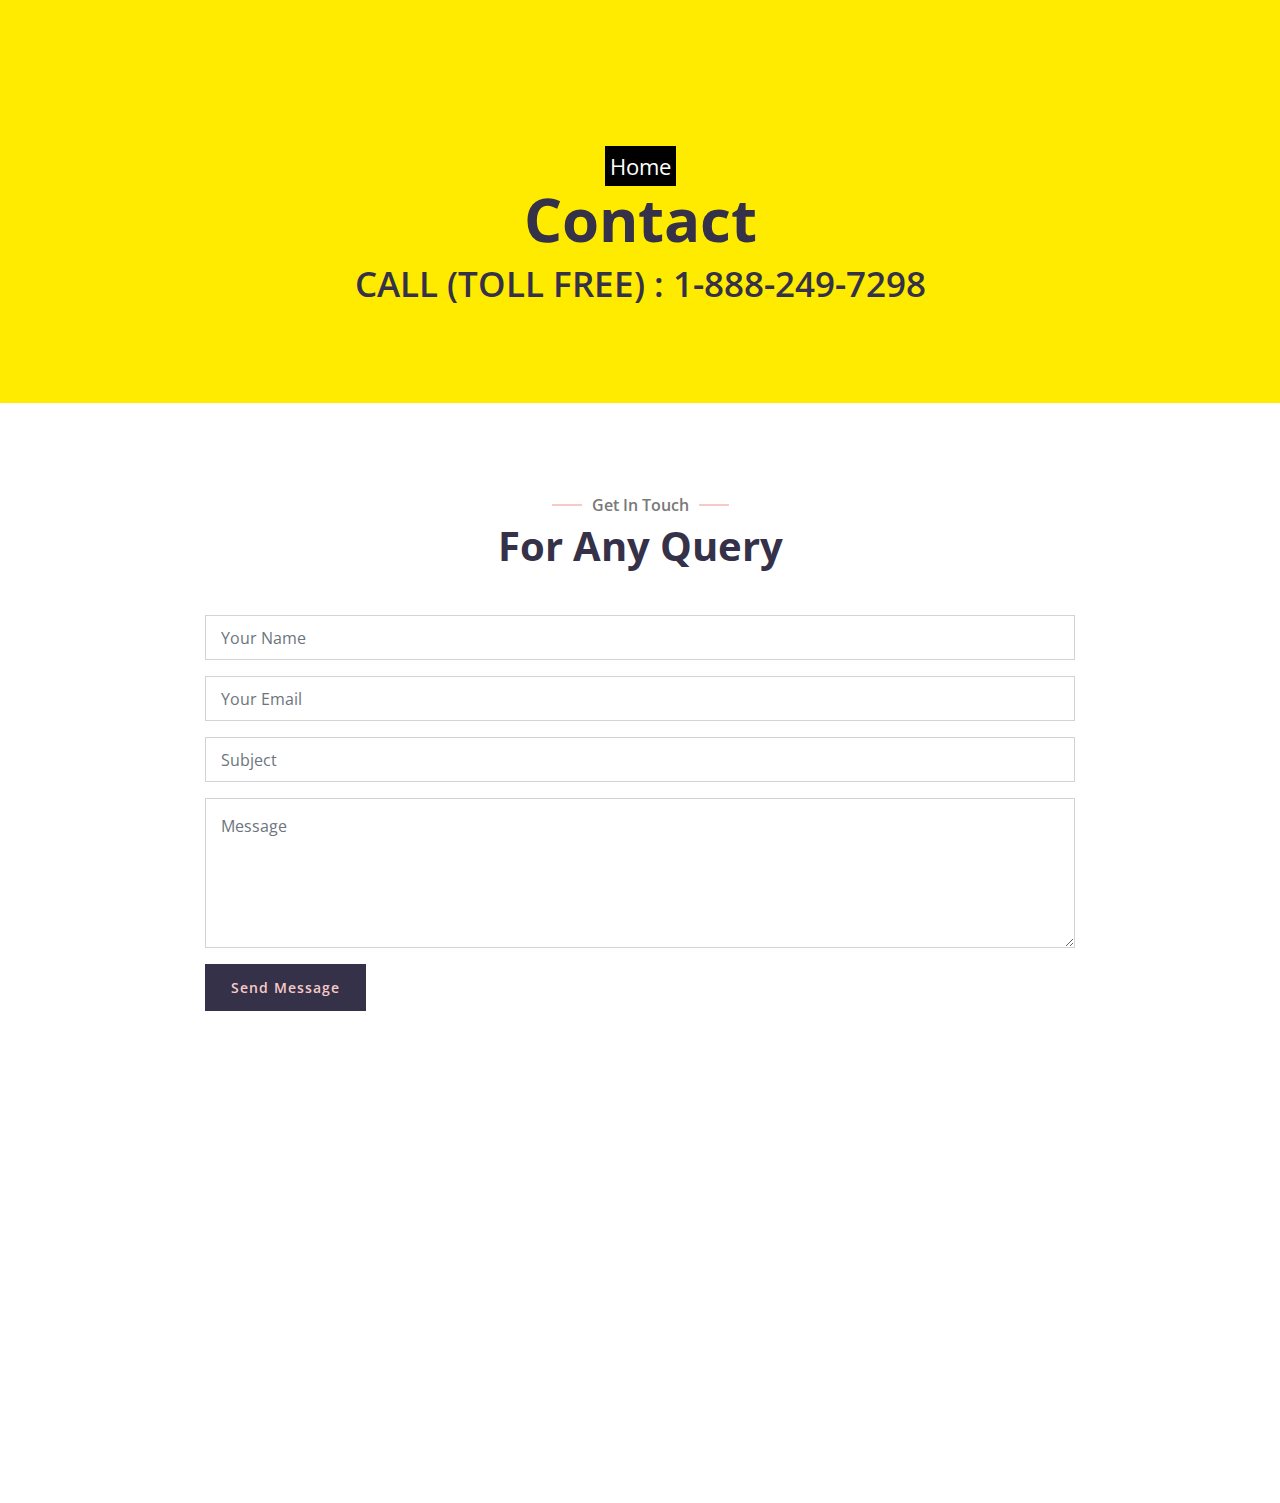
==== contact.html @ 2b7bd39d "Add HTML Changes" ====
<!DOCTYPE html>
<html lang="en">
    <head>
        <meta charset="utf-8">
        <title>YOOGA - Personalized Yoga Programs</title>
        <meta content="width=device-width, initial-scale=1.0" name="viewport">
        <meta content="Free Website Template" name="keywords">
        <meta content="Free Website Template" name="description">

        <!-- Favicon -->
        <link href="img/favicon.ico" rel="icon">

        <!-- Google Font -->
        <link href="https://fonts.googleapis.com/css2?family=Open+Sans:wght@300;400;600;700;800&display=swap" rel="stylesheet">

        <!-- CSS Libraries -->
        <link href="https://stackpath.bootstrapcdn.com/bootstrap/4.4.1/css/bootstrap.min.css" rel="stylesheet">
        <link href="https://cdnjs.cloudflare.com/ajax/libs/font-awesome/5.10.0/css/all.min.css" rel="stylesheet">
        <link href="lib/animate/animate.min.css" rel="stylesheet">
        <link href="lib/flaticon/font/flaticon.css" rel="stylesheet"> 
        <link href="lib/owlcarousel/assets/owl.carousel.min.css" rel="stylesheet">
        <link href="lib/lightbox/css/lightbox.min.css" rel="stylesheet">

        <!-- Template Stylesheet -->
        <link href="css/style.css" rel="stylesheet">
    </head>

    <body>
   

        <!-- Nav Bar Start -->
     <!---- <div class="navbar navbar-expand-lg bg-dark navbar-dark">
            <div class="container-fluid">
                <a href="index.html" class="navbar-brand">Y<span>oo</span>ga</a>
                <button type="button" class="navbar-toggler" data-toggle="collapse" data-target="#navbarCollapse">
                    <span class="navbar-toggler-icon"></span>
                </button>

                <div class="collapse navbar-collapse justify-content-between" id="navbarCollapse">
                    <div class="navbar-nav ml-auto">
                        <a href="index.html" class="nav-item nav-link">Home</a>
                        <a href="contact.html" class="nav-item nav-link active">Contact</a>
                    </div>
                </div>
            </div>
        </div>-->
        <!-- Nav Bar End -->


        <!-- Page Header Start -->
        <div class="page-header">
            <div class="container">
                <div class="row">
                    <div class="col-12">
                        <a href="index.html" style="background-color: black;color: #ffffff;padding: 5px;;">Home</a>
                        <h2>Contact</h2>
                    </div>
                    <div class="col-12">
                       <h4 style="font-weight: 600;"><a href="tel:1-888-249-7298" style="font-size: 35px;">CALL (TOLL FREE) : 1-888-249-7298</a> </h4>
                    </div>
                </div>
            </div>
        </div>
        <!-- Page Header End -->


        <!-- Contact Start -->
        <div class="contact">
            <div class="container">
                <div class="section-header text-center wow zoomIn" data-wow-delay="0.1s">
                    <p>Get In Touch</p>
                    <h2>For Any Query</h2>
                </div>
                <div class="row">
                 
                    <div class="col-12 wow fadeInUp" data-wow-delay="0.1s">
                        <div class="contact-form">
                            <div id="success"></div>
                            <form name="sentMessage" id="contactForm" novalidate="novalidate">
                                <div class="control-group">
                                    <input type="text" class="form-control" id="name" placeholder="Your Name" required="required" data-validation-required-message="Please enter your name" />
                                    <p class="help-block text-danger"></p>
                                </div>
                                <div class="control-group">
                                    <input type="email" class="form-control" id="email" placeholder="Your Email" required="required" data-validation-required-message="Please enter your email" />
                                    <p class="help-block text-danger"></p>
                                </div>
                                <div class="control-group">
                                    <input type="text" class="form-control" id="subject" placeholder="Subject" required="required" data-validation-required-message="Please enter a subject" />
                                    <p class="help-block text-danger"></p>
                                </div>
                                <div class="control-group">
                                    <textarea class="form-control" id="message" placeholder="Message" required="required" data-validation-required-message="Please enter your message"></textarea>
                                    <p class="help-block text-danger"></p>
                                </div>
                                <div>
                                    <button class="btn" type="submit" id="sendMessageButton">Send Message</button>
                                </div>
                            </form>
                        </div>
                    </div>
                </div>
            </div>
        </div>
        <!-- Contact End -->


      <!-- Footer Start -->
      <div class="footer wow fadeIn" data-wow-delay="0.3s">
        <div class="container-fluid">
            <div class="container">
                <p style="text-align:center;color: #ffffff;"><b>Disclaimer:</b> We clearly states that the registered trademarks, brand names, company names, and product names are the property of their respective owners; we don’t claim any ownership for their brand, company or product name. We strictly adhere to FTC’s Mail, Internet, or Telephone Order Merchandise Rule for consumer protection. We are an online independent e-commerce web portal for a variety of antivirus products, uses any third-party trademark, brand name or logo only for the information purpose. We don’t imply an endorsement for any of the product and We Only have the right to promote its products/Services.</p>
               <hr>
                <div class="footer-info">
                    <div class="footer-social">
                        <a href="index.html" class="link-color">Home</a> |
                        <a href="contact.html" class="link-color">Contact Us</a> |
                        <a href="privacy-policy.html" class="link-color">Privacy Policy</a> |
                        <a href="refund-policy.html" class="link-color">Refund Policy</a> |
                        <a href="terms-conditions.html" class="link-color">Terms & Conditions</a>
                    </div>
                </div>
            </div>
            <div class="container copyright">
                <div class="row">
                    <div class="col-md-6">
                        <p>&copy; <a href="#">Designgeniusit.com</a></p>
                    </div>
                    <div class="col-md-6">
                        <!--/*** This template is free as long as you keep the footer author’s credit link/attribution link/backlink. If you'd like to use the template without the footer author’s credit link/attribution link/backlink, you can purchase the Credit Removal License from "https://htmlcodex.com/credit-removal". Thank you for your support. ***/-->
                        <p>Designed By <a href="https://htmlcodex.com">HTML Codex</a></p>
                    </div>
                </div>
            </div>
        </div>
    </div>
    <!-- Footer End -->

        <a href="#" class="back-to-top"><i class="fa fa-chevron-up"></i></a>

        <!-- JavaScript Libraries -->
        <script src="https://code.jquery.com/jquery-3.4.1.min.js"></script>
        <script src="https://stackpath.bootstrapcdn.com/bootstrap/4.4.1/js/bootstrap.bundle.min.js"></script>
        <script src="lib/easing/easing.min.js"></script>
        <script src="lib/wow/wow.min.js"></script>
        <script src="lib/owlcarousel/owl.carousel.min.js"></script>
        <script src="lib/isotope/isotope.pkgd.min.js"></script>
        <script src="lib/lightbox/js/lightbox.min.js"></script>
        
        <!-- Contact Javascript File -->
        <script src="mail/jqBootstrapValidation.min.js"></script>
        <script src="mail/contact.js"></script>

        <!-- Template Javascript -->
        <script src="js/main.js"></script>
    </body>
</html>
---- lib/flaticon/font/flaticon.css ----
/*
  	Flaticon icon font: Flaticon
  	Creation date: 02/09/2020 06:16
  	*/

@font-face {
  font-family: "Flaticon";
  src: url("./Flaticon.eot");
  src: url("./Flaticon.eot?#iefix") format("embedded-opentype"),
       url("./Flaticon.woff2") format("woff2"),
       url("./Flaticon.woff") format("woff"),
       url("./Flaticon.ttf") format("truetype"),
       url("./Flaticon.svg#Flaticon") format("svg");
  font-weight: normal;
  font-style: normal;
}

@media screen and (-webkit-min-device-pixel-ratio:0) {
  @font-face {
    font-family: "Flaticon";
    src: url("./Flaticon.svg#Flaticon") format("svg");
  }
}

[class^="flaticon-"]:before, [class*=" flaticon-"]:before,
[class^="flaticon-"]:after, [class*=" flaticon-"]:after {   
  font-family: Flaticon;
font-style: normal;
}

.flaticon-meditation:before { content: "\f100"; }
.flaticon-workout:before { content: "\f101"; }
.flaticon-workout-1:before { content: "\f102"; }
.flaticon-yoga-pose-3:before { content: "\f103"; }
.flaticon-workout-2:before { content: "\f104"; }
.flaticon-workout-3:before { content: "\f105"; }
.flaticon-workout-4:before { content: "\f106"; }
.flaticon-yoga-pose-2:before { content: "\f107"; }
.flaticon-yoga-pose-1:before { content: "\f108"; }
.flaticon-yoga-pose:before { content: "\f109"; }
---- css/style.css ----
/*******************************/
/********* General CSS *********/
/*******************************/
body {
    color: #797979;
    background: #ffffff;
    font-family: 'Open Sans', sans-serif;
}

h1,
h2, 
h3, 
h4,
h5, 
h6 {
    color: #343148;
}

a {
    color: #454545;
    transition: .3s;
}

a:hover,
a:active,
a:focus {
    color: #F7CAC9;
    outline: none;
    text-decoration: none;
}

.btn:focus,
.form-control:focus {
    box-shadow: none;
}

.container-fluid {
    max-width: 1366px;
}

.back-to-top {
    position: fixed;
    display: none;
    background: #F7CAC9;
    width: 44px;
    height: 44px;
    text-align: center;
    line-height: 1;
    font-size: 22px;
    right: 15px;
    bottom: 15px;
    transition: background 0.5s;
    z-index: 9;
}

.back-to-top:hover {
    background: #343148;
}

.back-to-top:hover i {
    color: #F7CAC9;
}

.back-to-top i {
    color: #343148;
    padding-top: 10px;
}


/**********************************/
/********** Top Bar CSS ***********/
/**********************************/
.top-bar {
    position: relative;
    height: 35px;
    background: #343148;
}

.top-bar .top-bar-left {
    display: flex;
    align-items: center;
    justify-content: flex-start;
}

.top-bar .top-bar-right {
    display: flex;
    align-items: center;
    justify-content: flex-end;
}

.top-bar .text {
    display: flex;
    align-items: center;
    justify-content: center;
    flex-direction: row;
    height: 35px;
    padding: 0 10px;
    text-align: center;
    border-left: 1px solid rgba(255, 255, 255, .15);
}

.top-bar .text:last-child {
    border-right: 1px solid rgba(255, 255, 255, .15);
}

.top-bar .text i {
    font-size: 13px;
    color: #ffffff;
    margin-right: 5px;
}

.top-bar .text h2 {
    color: #eeeeee;
    font-weight: 400;
    font-size: 13px;
    letter-spacing: 1px;
    margin: 0;
}

.top-bar .text p {
    color: #eeeeee;
    font-size: 14px;
    font-weight: 400;
    margin: 0 0 0 5px;
}

.top-bar .social {
    display: flex;
    height: 35px;
    font-size: 0;
    justify-content: flex-end;
}

.top-bar .social a {
    display: flex;
    align-items: center;
    justify-content: center;
    width: 35px;
    height: 100%;
    font-size: 16px;
    color: #ffffff;
    border-right: 1px solid rgba(255, 255, 255, .15);
}

.top-bar .social a:first-child {
    border-left: 1px solid rgba(255, 255, 255, .15);
}

.top-bar .social a:hover {
    color: #092a49;
    background: #ffffff;
}

@media (min-width: 992px) {
    .top-bar {
        padding: 0 60px;
    }
}


/**********************************/
/*********** Nav Bar CSS **********/
/**********************************/
.navbar {
    position: relative;
    transition: .5s;
    z-index: 999;
}

.navbar.nav-sticky {
    position: fixed;
    top: 0;
    width: 100%;
    box-shadow: 0 2px 5px rgba(0, 0, 0, .3);
}

.navbar .navbar-brand {
    margin: 0;
    color: #ffffff;
    font-size: 45px;
    line-height: 0px;
    font-weight: 700;
    text-transform: uppercase;
    letter-spacing: 2px;
    transition: .5s;
    
}

.navbar .navbar-brand span {
    color: #343148;
    text-transform: lowercase;
    transition: .5s;
}

.navbar.nav-sticky .navbar-brand span {
    color: #ffffff;
}

.navbar .navbar-brand img {
    max-width: 100%;
    max-height: 40px;
}

.navbar-dark .navbar-nav .nav-link,
.navbar-dark .navbar-nav .nav-link:focus,
.navbar-dark .navbar-nav .nav-link:hover,
.navbar-dark .navbar-nav .nav-link.active {
    padding: 10px 10px 8px 10px;
    color: #ffffff;
}

.navbar-dark .navbar-nav .nav-link:hover,
.navbar-dark .navbar-nav .nav-link.active {
    background: rgba(256, 256, 256, .1);
    transition: none;
}

.navbar .dropdown-menu {
    margin-top: 0;
    border: 0;
    border-radius: 0;
    background: #f8f9fa;
}

@media (min-width: 992px) {
    .navbar {
        position: absolute;
        width: 100%;
        padding: 20px 60px;
        background: rgba(0, 0, 0, .1) !important;
        z-index: 9;
    }
    
    .navbar.nav-sticky {
        padding: 10px 60px;
        background: #343148 !important;
    }
    
    .navbar a.nav-link {
        padding: 8px 15px;
        font-size: 14px;
        letter-spacing: 1px;
        text-transform: uppercase;
    }
}

@media (max-width: 991.98px) {   
    .navbar {
        padding: 15px;
        background: #343148 !important;
    }
    
    .navbar .navbar-brand span {
        color: #ffffff;
    }
    
    .navbar a.nav-link {
        padding: 5px;
    }
    
    .navbar .dropdown-menu {
        box-shadow: none;
    }
}


/*******************************/
/********** Hero CSS ***********/
/*******************************/
.hero {
    position: relative;
    width: 100%;
    margin-bottom: 45px;
    padding: 90px 0;
    background: #F7CAC9;
    overflow: hidden;
}

.hero .container-fluid {
    padding: 0;
}

.hero .hero-image {
    position: relative;
    text-align: right;
}

.hero .hero-image img {
    max-width: 80%;
    max-height: 80%;
}

.hero .hero-text {
    position: relative;
    padding-left: 75px;
    display: flex;
    align-items: flex-start;
    justify-content: center;
    flex-direction: column;
}

.hero .hero-text h1 {
    color: #343148;
    font-size: 60px;
    font-weight: 700;
    margin-bottom: 20px;
}

.hero .hero-text p {
    color: #343148;
    font-size: 18px;
    margin-bottom: 25px;
}

.hero .hero-btn .btn {
    padding: 12px 20px;
    font-size: 14px;
    font-weight: 600;
    letter-spacing: 1px;
    color: #F7CAC9;
    background: #343148;
    border-radius: 0;
    transition: .3s;
}

.hero .hero-btn .btn:hover {
    color: #343148;
    background: #ffffff;
}

.hero .hero-btn .btn:first-child {
    margin-right: 10px;
}

@media (max-width: 991.98px) {
    .hero .hero-text {
        padding: 0 15px;
    }
    
    .hero .hero-text h1 {
        font-size: 35px;
    }
    
    .hero .hero-text p {
        font-size: 16px;
    }
    
    .hero .hero-text .btn {
        padding: 12px 30px;
        letter-spacing: 1px;
    }
}

@media (max-width: 767.98px) {
    .hero .hero-text h1 {
        font-size: 30px;
        font-weight: 600;
    }
    
    .hero .hero-text p {
        font-size: 14px;
    }
    
    .hero .hero-text .btn {
        padding: 10px 15px;
        font-weight: 400;
        letter-spacing: 1px;
    }
	
	.hero .hero-image {
		text-align: left;
		margin-top: 30px;
	}
	
	.hero .hero-image img {
		max-width: 100%;
		max-height: 100%;
	}
}

@media (max-width: 575.98px) {
    .hero .hero-text h1 {
        font-size: 25px;
        font-weight: 600;
    }
    
    .hero .hero-text p {
        font-size: 14px;
    }
    
    .hero .hero-text .btn {
        padding: 8px 10px;
        font-size: 12px;
        font-weight: 400;
        letter-spacing: 0;
    }
}


/*******************************/
/******* Page Header CSS *******/
/*******************************/
.page-header {
    position: relative;
    margin-bottom: 45px;
    padding: 150px 0 90px 0;
    text-align: center;
    background: #ffeb00;
}

.page-header h2 {
    position: relative;
    color: #343148;
    font-size: 60px;
    font-weight: 700;
}

.page-header a {
    position: relative;
    padding: 0 12px;
    font-size: 22px;
    color: #343148;
}

.page-header a:hover {
    color: #ffffff;
}

/*.page-header a::after {
    position: absolute;
    content: "/";
    width: 8px;
    height: 8px;
    top: -2px;
    right: -7px;
    text-align: center;
    color: #343148;
}*/

.page-header a:last-child::after {
    display: none;
}

@media (max-width: 767.98px) {
    .page-header h2 {
        font-size: 35px;
    }
    
    .page-header a {
        font-size: 18px;
    }
}


/*******************************/
/******* Section Header ********/
/*******************************/
.section-header {
    position: relative;
    max-width: 600px;
    margin: 0 auto;
    margin-bottom: 45px;
}

.section-header p {
    display: inline-block;
    margin: 0 30px;
    margin-bottom: 5px;
    padding: 0 10px;
    position: relative;
    font-size: 16px;
    font-weight: 600;
    background: #ffffff;
}

.section-header p::after {
    position: absolute;
    content: "";
    height: 2px;
    top: 11px;
    right: -30px;
    left: -30px;
    background: #F7CAC9;
    z-index: -1;
}

.section-header h2 {
    margin: 0;
    position: relative;
    font-size: 40px;
    font-weight: 700;
}

@media (max-width: 767.98px) {
    .section-header h2 {
        font-size: 30px;
    }
}


/*******************************/
/********** About CSS **********/
/*******************************/
.about {
    position: relative;
    width: 100%;
    padding: 45px 0;
}

.about .section-header {
    margin-bottom: 30px;
    margin-left: 0;
}

.about .about-img {
    position: relative;
    height: 100%;
}

.about .about-img img {
    position: relative;
    width: 100%;
    height: 100%;
    object-fit: cover;
}

.about .about-text p {
    font-size: 16px;
}

.about .about-text a.btn {
    position: relative;
    margin-top: 15px;
    padding: 12px 20px;
    font-size: 14px;
    font-weight: 600;
    letter-spacing: 1px;
    color: #F7CAC9;
    background: #343148;
    border-radius: 0;
    transition: .3s;
}

.about .about-text a.btn:hover {
    color: #343148;
    background: #F7CAC9;
}

@media (max-width: 767.98px) {
    .about .about-img {
        margin-bottom: 30px;
        height: auto;
    }
}


/*******************************/
/********* Service CSS *********/
/*******************************/
.service {
    position: relative;
    width: 100%;
    padding: 45px 0 15px 0;
}

.service .service-item {
    position: relative;
    width: 100%;
    text-align: center;
    margin-bottom: 30px;
    padding: 30px;
    border: 1px solid rgba(0, 0, 0, .07);
    transition: .3s;
}

.service .service-item:hover,
.service .service-item.active {
    background: #343148;
    color: #ffffff;
}

.service .service-icon {
    position: relative;
    margin: 0 auto 25px auto;
    width: 80px;
    height: 80px;
    display: flex;
    align-items: center;
    justify-content: center;
    border-radius: 50%;
}

.service .service-icon i {
    position: relative;
    font-size: 50px;
    color: #343148;
    z-index: 3;
}

.service .service-icon:before {
    content: "";
    position: absolute;
    z-index: 0;
    left: 50%;
    top: 50%;
    transform: translateX(-50%) translateY(-50%);
    display: block;
    width: 80px;
    height: 80px;
    background: #F7CAC9;
    border-radius: 50%;
    animation: pulse-border 2000ms ease-out infinite;
}

.service .service-icon:after {
    content: "";
    position: absolute;
    z-index: 1;
    left: 50%;
    top: 50%;
    transform: translateX(-50%) translateY(-50%);
    display: block;
    width: 80px;
    height: 80px;
    background: #F7CAC9;
    border-radius: 50%;
    transition: all 200ms;
}

@keyframes pulse-border {
  0% {
    transform: translateX(-50%) translateY(-50%) translateZ(0) scale(1);
    opacity: 1;
  }
  100% {
    transform: translateX(-50%) translateY(-50%) translateZ(0) scale(1.3);
    opacity: 0;
  }
}

.service .service-item h3 {
    margin-bottom: 15px;
    font-size: 20px;
    font-weight: 600;
    transition: .3s;
}

.service .service-item:hover h3,
.service .service-item.active h3 {
    color: #F7CAC9;
}

.service .service-item p {
    margin: 0;
    font-size: 16px;
}



/*******************************/
/********** Class CSS **********/
/*******************************/
.class {
    position: relative;
    padding: 45px 0 15px 0;
}

.class #class-filter {
    padding: 0;
    margin: -15px 0 25px 0;
    list-style: none;
    font-size: 0;
    text-align: center;
}

.class #class-filter li {
    cursor: pointer;
    display: inline-block;
    margin: 5px;
    padding: 6px 12px;
    color: #343148;
    font-size: 14px;
    font-weight: 400;
    border-radius: 0;
    background: none;
    border: 1px solid #343148;
    transition: .3s;
}

.class #class-filter li:hover,
.class #class-filter li.filter-active {
    background: #343148;
    color: #F7CAC9;
}

.class .class-item {
    position: relative;
    margin-bottom: 30px;
    overflow: hidden;
    transition: .3s;
}

.class .class-wrap {
    position: relative;
    width: 100%;
}

.class .class-img {
    position: relative;
}

.class .class-img img {
    position: relative;
    width: 100%; 
    height: 100%; 
    object-fit: cover;
}

.class .class-text {
    position: relative;
    padding: 30px 30px 25px 30px;
    border-right: 1px solid rgba(0, 0, 0, .07);
    border-bottom: 1px solid rgba(0, 0, 0, .07);
    border-left: 1px solid rgba(0, 0, 0, .07);
}

.class .class-text h2 {
    font-size: 18px;
    font-weight: 600;
    margin-bottom: 10px;
}

.class .class-teacher {
    position: relative;
    height: 40px;
    margin-top: -50px;
    margin-bottom: 20px;
    display: flex;
    align-items: center;
    background: #ffffff;
    box-shadow: 0 0 10px rgba(0, 0, 0, .1);
    border-radius: 40px;
}

.class .class-teacher img {
    width: 40px;
    height: 40px;
    border-radius: 40px;
    background: #F7CAC9;
}

.class .class-teacher h3 {
    width: calc(100% - 95px);
    font-size: 15px;
    font-weight: 600;
    margin: 0 0 0 15px;
    white-space: nowrap;
    overflow: hidden;
}

.class .class-teacher a {
    width: 40px;
    height: 40px;
    padding: 0 0 3px 1px;
    display: flex;
    align-items: center;
    justify-content: center;
    font-size: 30px;
    font-weight: 100;
    color: #343148;
    background: #F7CAC9;
    border-radius: 40px;
    transition: .3s;
}

.class .class-wrap:hover .class-teacher a {
    color: #F7CAC9;
    background: #343148;
}

.class .class-meta {
    position: relative;
    display: flex;
    align-items: center;
}

.class .class-meta p {
    margin: 0;
    font-size: 14px;
}

.class .class-meta p i {
    margin-right: 5px;
    color: #343148;
}

.class .class-meta p:first-child {
    margin-right: 10px;
}



/*******************************/
/********* Pricing CSS *********/
/*******************************/
.discount {
    position: relative;
    width: 100%;
    margin: 45px 0;
    padding: 90px 0;
    background: linear-gradient(rgba(247, 202, 201, .7), rgba(247, 202, 201, .7)), url(../img/discount-bg.png);
    background-attachment: fixed;
    background-position: center;
    background-repeat: no-repeat;
    background-size: contain;
}

.discount .container {
    max-width: 750px;
    text-align: center;
}

.discount .section-header {
    margin-bottom: 20px;
}

.discount .section-header p {
    color: #343148;
    background: transparent;
}

.discount .section-header p::after {
    display: none;
}

.discount .section-header h2 span {
    color: #F32B56;
    font-size: 50px;
}

.discount .discount-text p {
    color: #454545;
}

.discount .discount-text .btn {
    margin-top: 10px;
    padding: 12px 20px;
    font-size: 14px;
    font-weight: 600;
    letter-spacing: 1px;
    color: #F7CAC9;
    background: #343148;
    border-radius: 0;
    transition: .3s;
}

.discount .discount-text .btn:hover {
    color: #343148;
    background: #ffffff;
}


/*******************************/
/********* Pricing CSS *********/
/*******************************/
.price {
    position: relative;
    width: 100%;
    padding: 45px 0 15px 0;
}

.price .price-item {
    position: relative;
    margin-bottom: 30px;
}

.price .price-header,
.price .price-body,
.price .price-footer {
    position: relative;
    width: 100%;
    text-align: center;
    background: #ffffff;
    overflow: hidden;
}

.price .price-header {
    padding: 30px;
    background: #F7CAC9;
    color: #343148;
}

.price .price-item.featured-item .price-header {
    background: #343148;
    color: #F7CAC9;
}

.price .price-status {
    margin-top: -30px;
    text-align: right;
}

.price .price-status span {
    position: relative;
    display: inline-block;
    height: 30px;
    right: -30px;
    padding: 7px 10px;
    text-align: center;
    color: #343148;
    font-size: 14px;
    line-height: 14px;
    background: #F7CAC9;
}

.price .price-title h2 {
    font-size: 25px;
    font-weight: 700;
    text-transform: uppercase;
}

.price .price-prices h2 {
    font-size: 45px;
    font-weight: 700;
    margin-left: 10px;
}

.price .price-prices h2 small {
    position: absolute;
    font-size: 18px;
    font-weight: 400;
    margin-top: 9px;
    margin-left: -12px;
}

.price .price-prices h2 span {
    margin-left: 1px;
    font-size: 18px;
    font-weight: 400;
}

.price .price-item.featured-item h2 {
    color: #F7CAC9;
}

.price .price-body {
    padding: 25px 0 20px 0;
    border: 1px solid rgba(0, 0, 0, .07);
    border-bottom: none;
}

.price .price-description ul {
    margin: 0;
    padding: 0;
    list-style: none;
}

.price .price-description ul li {
    padding: 7px;
    border-bottom: 1px solid rgba(0, 0, 0, .07);
}

.price .price-description ul li:last-child {
    border: none;
}

.price .price-action {
    border: 1px solid rgba(0, 0, 0, .07);
    border-top: none;
}

.price .price-action a.btn {
    margin-bottom: 30px;
    padding: 12px 20px;
    color: #343148;
    font-size: 14px;
    font-weight: 600;
    letter-spacing: 1px;
    border-radius: 0;
    background: #F7CAC9;
    transition: .3s;
}

.price .price-action a:hover,
.price .price-item.featured-item .price-action a {
    color: #F7CAC9;
    background: #343148;
}

.price .price-item.featured-item .price-action a:hover {
    color: #343148;
    background: #F7CAC9;
}


/*******************************/
/*********** Team CSS **********/
/*******************************/
.team {
    position: relative;
    width: 100%;
    padding: 45px 0 15px 0;
}

.team .team-item {
    position: relative;
    margin-bottom: 30px;
    padding: 15px;
    background: #ffffff;
    border: 1px solid rgba(0, 0, 0, .07);
}

.team .team-img {
    position: relative;
    overflow: hidden;
}

.team .team-img img {
    position: relative;
    width: 100%;
}

.team .team-social {
    position: absolute;
    width: 100%;
    height: 100%;
    top: 0;
    left: 0;
    display: flex;
    align-items: center;
    justify-content: center;
    transition: .5s;
}

.team .team-social a {
    position: relative;
    margin: 0 3px;
    margin-top: 100px;
    width: 40px;
    height: 40px;
    display: flex;
    align-items: center;
    justify-content: center;
    border-radius: 40px;
    font-size: 16px;
    color: #F7CAC9;
    background: #343148;
    opacity: 0;
}

.team .team-social a:hover {
    color: #343148;
    background: #F7CAC9;
}


.team .team-item:hover .team-social {
    background: rgba(256, 256, 256, .5);
}

.team .team-item:hover .team-social a:first-child {
    opacity: 1;
    margin-top: 0;
    transition: .3s 0s;
}

.team .team-item:hover .team-social a:nth-child(2) {
    opacity: 1;
    margin-top: 0;
    transition: .3s .1s;
}

.team .team-item:hover .team-social a:nth-child(3) {
    opacity: 1;
    margin-top: 0;
    transition: .3s .2s;
}

.team .team-item:hover .team-social a:nth-child(4) {
    opacity: 1;
    margin-top: 0;
    transition: .3s .3s;
}

.team .team-text {
    position: relative;
    padding: 25px 15px 10px 15px;
    text-align: center;
    background: #ffffff;
}

.team .team-text h2 {
    font-size: 18px;
    font-weight: 600;
}

.team .team-text p {
    margin: 0;
}


/*******************************/
/******* Testimonial CSS *******/
/*******************************/
.testimonial {
    position: relative;
    padding: 45px 0;
}

.testimonial .container {
    padding: 0;
}

.testimonial .testimonial-item {
    position: relative;
    margin: 0 15px;
    text-align: center;
}

.testimonial .testimonial-img {
    position: relative;
    margin-bottom: 15px;
    z-index: 1;
}

.testimonial .testimonial-item img {
    margin: 0 auto;
    width: 120px;
    padding: 13px;
    border-radius: 100px;
    border: 1px solid rgba(0, 0, 0, .07);
    background: #ffffff;
    transition: .5s;
}

.testimonial .testimonial-text {
    position: relative;
    margin-top: -70px;
    padding: 75px 25px 25px 25px;
    text-align: center;
    background: #ffffff;
    border: 1px solid rgba(0, 0, 0, .07);
}

.testimonial .testimonial-item p {
    font-size: 16px;
    color: #666666;
}

.testimonial .testimonial-text h3 {
    font-size: 18px;
    font-weight: 600;
    margin-bottom: 10px;
}

.testimonial .testimonial-text h4 {
    color: #666666;
    font-size: 14px;
    margin-bottom: 0;
}

.testimonial .owl-item.center img {
    border-color: transparent;
}

.testimonial .owl-item.center .testimonial-text {
    background: #343148;
}

.testimonial .owl-item.center .testimonial-text h3 {
    color: #F7CAC9;
}

.testimonial .owl-item.center .testimonial-text p,
.testimonial .owl-item.center .testimonial-text h4 {
    color: #ffffff;
}

.testimonial .owl-dots {
    margin-top: 15px;
    text-align: center;
}

.testimonial .owl-dot {
    display: inline-block;
    margin: 0 5px;
    width: 12px;
    height: 12px;
    border-radius: 50%;
    background: #F7CAC9;
}

.testimonial .owl-dot.active {
    background: #343148;
}


/*******************************/
/*********** Blog CSS **********/
/*******************************/
.blog {
    position: relative;
    width: 100%;
    padding: 45px 0;
}

.blog .blog-carousel {
    position: relative;
    width: calc(100% + 30px);
    left: -15px;
    right: -15px;
}

.blog .blog-item {
    position: relative;
    margin: 0 15px;
}

.blog .blog-page .blog-item {
    margin: 0 0 30px 0;
}

.blog .blog-img {
    position: relative;
    width: 100%;
}

.blog .blog-img img {
    width: 100%;
}

.blog .blog-text {
    position: relative;
    padding: 25px 30px;
    border-right: 1px solid rgba(0, 0, 0, .07);
    border-bottom: 1px solid rgba(0, 0, 0, .07);
    border-left: 1px solid rgba(0, 0, 0, .07);
}

.blog .blog-text h2 {
    font-size: 22px;
    font-weight: 600;
}

.blog .blog-text p {
    margin-bottom: 10px;
}

.blog .blog-item a.btn {
    padding: 0;
    font-size: 14px;
    font-weight: 700;
    text-transform: uppercase;
    color: #343148;
    transition: .3s;
}

.blog .blog-item a.btn i {
    margin-left: 5px;
}

.blog .blog-item a.btn:hover {
    color: #F7CAC9;
}

.blog .blog-meta {
    position: relative;
    display: flex;
    margin-bottom: 15px;
}

.blog .blog-meta p {
    margin: 0 10px 0 0;
    font-size: 13px;
}

.blog .blog-meta i {
    margin-right: 5px;
}

.blog .blog-meta p:last-child {
    margin: 0;
}

.blog .owl-nav {
    width: 150px;
    margin: 32px auto 0 auto;
    display: flex;
}

.blog .owl-nav .owl-prev,
.blog .owl-nav .owl-next {
    margin-left: 15px;
    width: 60px;
    height: 60px;
    display: flex;
    align-items: center;
    justify-content: center;
    color: #F7CAC9;
    background: #343148;
    font-size: 22px;
    transition: .3s;
}

.blog .owl-nav .owl-prev:hover,
.blog .owl-nav .owl-next:hover {
    color: #343148;
    background: #F7CAC9;
}

.blog .pagination .page-link {
    color: #343148;
    border-radius: 0;
    border-color: #343148;
}

.blog .pagination .page-link:hover,
.blog .pagination .page-item.active .page-link {
    color: #F7CAC9;
    background: #343148;
}

.blog .pagination .disabled .page-link {
    color: #999999;
}


/*******************************/
/******** Portfolio CSS ********/
/*******************************/
.portfolio {
    position: relative;
    padding: 45px 0 15px 0;
}

.portfolio #portfolio-filter {
    padding: 0;
    margin: -15px 0 25px 0;
    list-style: none;
    font-size: 0;
    text-align: center;
}

.portfolio #portfolio-filter li {
    cursor: pointer;
    display: inline-block;
    margin: 5px;
    padding: 6px 12px;
    color: #343148;
    font-size: 14px;
    font-weight: 400;
    border-radius: 0;
    background: none;
    border: 1px solid #343148;
    transition: .3s;
}

.portfolio #portfolio-filter li:hover,
.portfolio #portfolio-filter li.filter-active {
    background: #343148;
    color: #F7CAC9;
}

.portfolio .portfolio-item {
    position: relative;
    margin-bottom: 30px;
    overflow: hidden;
    transition: .3s;
}

.portfolio .portfolio-wrap {
    position: relative;
    width: 100%;
    overflow: hidden;
}

.portfolio img {
    position: relative;
    width: 100%; 
    height: 100%; 
    object-fit: cover;
    transition: .5s;
}

.portfolio .portfolio-wrap:hover img {
    transform: rotate(5deg) scale(1.12);
}


/*******************************/
/********* Contact CSS *********/
/*******************************/
.contact {
    position: relative;
    width: 100%;
    padding: 45px 0;
}

.contact .container {
    max-width: 900px;
}

.contact .contact-item {
    text-align: center;
    margin-bottom: 30px;
}

.contact .contact-item i {
    width: 50px;
    height: 50px;
    padding: 12px 0;
    font-size: 25px;
    color: #343148;
    margin-bottom: 15px;
    border: 1px solid #F7CAC9;
    border-radius: 50px;
}

.contact .contact-item h2 {
    font-size: 25px;
    font-weight: 700;
}

.contact .contact-form {
    position: relative;
}

.contact .contact-form input {
    height: 45px;
    padding: 15px;
    background: none;
    border-radius: 0;
}

.contact .contact-form textarea {
    height: 150px;
    padding: 15px;
    background: none;
    border-radius: 0;
}

.contact .contact-form .btn {
    padding: 12px 25px;
    font-size: 14px;
    font-weight: 600;
    letter-spacing: 1px;
    color: #F7CAC9;
    background: #343148;
    border-radius: 0;
    transition: .3s;
}

.contact .contact-form .btn:hover {
    color: #343148;
    background: #F7CAC9;
}

.contact .help-block ul {
    margin: 0;
    padding: 0;
    list-style-type: none;
}



/*******************************/
/******* Single Post CSS *******/
/*******************************/
.single {
    position: relative;
    padding: 45px 0;
}

.single .single-content {
    position: relative;
    margin-bottom: 30px;
    overflow: hidden;
}

.single .single-content img {
    margin-bottom: 20px;
    width: 100%;
}

.single .single-tags {
    margin: -5px -5px 41px -5px;
    font-size: 0;
}

.single .single-tags a {
    margin: 5px;
    display: inline-block;
    padding: 7px 15px;
    font-size: 14px;
    font-weight: 400;
    color: #666666;
    border: 1px solid #dddddd;
}

.single .single-tags a:hover {
    color: #F7CAC9;
    background: #343148;
}

.single .single-bio {
    margin-bottom: 45px;
    padding: 30px;
    background: #f3f6ff;
    display: flex;
}

.single .single-bio-img {
    width: 100%;
    max-width: 100px;
}

.single .single-bio-img img {
    width: 100%;
}

.single .single-bio-text {
    padding-left: 30px;
}

.single .single-bio-text h3 {
    font-size: 20px;
    font-weight: 700;
}

.single .single-bio-text p {
    margin: 0;
}

.single .single-related {
    margin-bottom: 45px;
}

.single .single-related h2 {
    font-size: 30px;
    font-weight: 700;
    margin-bottom: 25px;
}

.single .related-slider {
    position: relative;
    margin: 0 -15px;
    width: calc(100% + 30px);
}

.single .related-slider .post-item {
    margin: 0 15px;
}

.single .post-item {
    display: flex;
    align-items: center;
    margin-bottom: 15px;
}

.single .post-item .post-img {
    width: 100%;
    max-width: 80px;
}

.single .post-item .post-img img {
    width: 100%;
}

.single .post-item .post-text {
    padding-left: 15px;
}

.single .post-item .post-text a {
    font-size: 16px;
    font-weight: 400;
}

.single .post-item .post-meta {
    display: flex;
    margin-top: 8px;
}

.single .post-item .post-meta p {
    display: inline-block;
    margin: 0;
    padding: 0 3px;
    font-size: 14px;
    font-weight: 300;
    font-style: italic;
}

.single .post-item .post-meta p a {
    margin-left: 5px;
    font-size: 14px;
    font-weight: 300;
    font-style: normal;
}

.single .related-slider .owl-nav {
    position: absolute;
    width: 90px;
    top: -55px;
    right: 15px;
    display: flex;
}

.single .related-slider .owl-nav .owl-prev,
.single .related-slider .owl-nav .owl-next {
    margin-left: 15px;
    width: 30px;
    height: 30px;
    display: flex;
    align-items: center;
    justify-content: center;
    color: #343148;
    background: #F7CAC9;
    font-size: 16px;
    transition: .3s;
}

.single .related-slider .owl-nav .owl-prev:hover,
.single .related-slider .owl-nav .owl-next:hover {
    color: #F7CAC9;
    background: #343148;
}

.single .single-comment {
    position: relative;
    margin-bottom: 45px;
}

.single .single-comment h2 {
    font-size: 30px;
    font-weight: 700;
    margin-bottom: 25px;
}

.single .comment-list {
    list-style: none;
    padding: 0;
}

.single .comment-child {
    list-style: none;
}

.single .comment-body {
    display: flex;
    margin-bottom: 30px;
}

.single .comment-img {
    width: 60px;
}

.single .comment-img img {
    width: 100%;
}

.single .comment-text {
    padding-left: 15px;
    width: calc(100% - 60px);
}

.single .comment-text h3 {
    font-size: 18px;
    font-weight: 600;
    margin-bottom: 3px;
}

.single .comment-text span {
    display: block;
    font-size: 14px;
    font-weight: 300;
    margin-bottom: 5px;
}

.single .comment-text .btn {
    padding: 3px 10px;
    font-size: 14px;
    color: #343148;
    background: #dddddd;
    border-radius: 0;
}

.single .comment-text .btn:hover {
    background: #F7CAC9;
}

.single .comment-form {
    position: relative;
}

.single .comment-form h2 {
    font-size: 30px;
    font-weight: 700;
    margin-bottom: 25px;
}

.single .comment-form form {
    padding: 30px;
    background: #f3f6ff;
}

.single .comment-form form .form-group:last-child {
    margin: 0;
}

.single .comment-form input,
.single .comment-form textarea {
    border-radius: 0;
}

.single .comment-form .btn {
    padding: 15px 30px;
    color: #F7CAC9;
    background: #343148;
}

.single .comment-form .btn:hover {
    color: #343148;
    background: #F7CAC9;
}


/**********************************/
/*********** Sidebar CSS **********/
/**********************************/
.sidebar {
    position: relative;
    width: 100%;
}

@media(max-width: 991.98px) {
    .sidebar {
        margin-top: 45px;
    }
}

.sidebar .sidebar-widget {
    position: relative;
    margin-bottom: 45px;
}

.sidebar .sidebar-widget .widget-title {
    position: relative;
    margin-bottom: 30px;
    padding-bottom: 5px;
    font-size: 30px;
    font-weight: 700;
}

.sidebar .sidebar-widget .widget-title::after {
    position: absolute;
    content: "";
    width: 60px;
    height: 2px;
    bottom: 0;
    left: 0;
    background: #F7CAC9;
}

.sidebar .sidebar-widget .search-widget {
    position: relative;
}

.sidebar .search-widget input {
    height: 50px;
    border: 1px solid #dddddd;
    border-radius: 0;
}

.sidebar .search-widget input:focus {
    box-shadow: none;
}

.sidebar .search-widget .btn {
    position: absolute;
    top: 6px;
    right: 15px;
    height: 40px;
    padding: 0;
    font-size: 25px;
    color: #F7CAC9;
    background: none;
    border-radius: 0;
    border: none;
    transition: .3s;
}

.sidebar .search-widget .btn:hover {
    color: #343148;
}

.sidebar .sidebar-widget .recent-post {
    position: relative;
}

.sidebar .sidebar-widget .tab-post {
    position: relative;
}

.sidebar .tab-post .nav.nav-pills .nav-link {
    color: #F7CAC9;
    background: #343148;
    border-radius: 0;
}

.sidebar .tab-post .nav.nav-pills .nav-link:hover,
.sidebar .tab-post .nav.nav-pills .nav-link.active {
    color: #343148;
    background: #F7CAC9;
}

.sidebar .tab-post .tab-content {
    padding: 15px 0 0 0;
    background: transparent;
}

.sidebar .tab-post .tab-content .container {
    padding: 0;
}

.sidebar .sidebar-widget .category-widget {
    position: relative;
}

.sidebar .category-widget ul {
    margin: 0;
    padding: 0;
    list-style: none;
}

.sidebar .category-widget ul li {
    margin: 0 0 12px 22px; 
}

.sidebar .category-widget ul li:last-child {
    margin-bottom: 0; 
}

.sidebar .category-widget ul li a {
    display: inline-block;
    line-height: 23px;
}

.sidebar .category-widget ul li::before {
    position: absolute;
    content: '\f105';
    font-family: 'Font Awesome 5 Free';
    font-weight: 900;
    color: #F7CAC9;
    left: 1px;
}

.sidebar .category-widget ul li span {
    display: inline-block;
    float: right;
}

.sidebar .sidebar-widget .tag-widget {
    position: relative;
    margin: -5px -5px;
}

.single .tag-widget a {
    margin: 5px;
    display: inline-block;
    padding: 7px 15px;
    font-size: 14px;
    font-weight: 400;
    color: #666666;
    border: 1px solid #dddddd;
}

.single .tag-widget a:hover {
    color: #F7CAC9;
    background: #343148;
}

.sidebar .image-widget {
    display: block;
    width: 100%;
    overflow: hidden;
}

.sidebar .image-widget img {
    max-width: 100%;
    transition: .3s;
}

.sidebar .image-widget img:hover {
    transform: scale(1.1);
}



/*******************************/
/********* Footer CSS **********/
/*******************************/
.footer {
    position: relative;
    margin-top: 45px;
    background: #000000;
}

.footer .container-fluid {
    padding: 90px 0 0 0;
    background: linear-gradient(rgba(52, 49, 72, .9), rgba(52, 49, 72, .9)), url(../img/footer-bg.png);
    background-position: center;
    background-repeat: no-repeat;
    background-size: contain;
}

.footer .footer-info {
    position: relative;
    width: 100%;
    text-align: center;
}

.footer .footer-info .footer-logo {
    display: inline-block;
    color: #F7CAC9;
    font-size: 60px;
    line-height: 60px;
    font-weight: 700;
    text-transform: uppercase;
    letter-spacing: 2px;
    margin-bottom: 45px;
}

.footer .footer-info .footer-logo span {
    color: #ffffff;
    text-transform: lowercase;
}

.footer .footer-info h3 {
    margin-bottom: 15px;
    font-size: 20px;
    font-weight: 600;
    color: #ffffff;
}

.footer .footer-menu {
    width: 100%;
    display: flex;
    justify-content: center;
}

.footer .footer-menu p {
    color: #ffffff;
    font-size: 20px;
    font-weight: 600;
    line-height: 20px;
    padding: 0 10px;
    border-right: 1px solid #ffffff;
}

.footer .footer-menu p:last-child {
    border: none;
}

.footer .footer-social {
    position: relative;
    margin-top: 5px;
}

.footer .footer-social a {
    display: inline-block;
}

.footer .footer-social a i {
    margin-right: 15px;
    font-size: 20px;
    color: #ffffff;
    transition: .3s;
}

.footer .footer-social a:last-child i {
    margin: 0;
}

.footer .footer-social a:hover i {
    color: #F7CAC9;
}

.footer .copyright {
    margin-top: 60px;
    padding: 0 30px;
}

.footer .copyright .row {
    padding-top: 25px;
    padding-bottom: 25px;
    border-top: 1px solid rgba(256, 256, 256, .1);
}

.footer .copyright p {
    margin: 0;
    color: #ffffff;
}

.footer .copyright .col-md-6:last-child p {
    text-align: right;
}

.footer .copyright p a {
    color: #ffffff;
    font-weight: 600;
}

.footer .copyright p a:hover {
    color: #F7CAC9;
}

@media (max-width: 767.98px) {
    .footer .copyright p,
    .footer .copyright .col-md-6:last-child p {
        margin: 5px 0;
        text-align: center;
    }
}

.link-color
{color: #ffffff;}

.link-color:hover
{color: #f1b901;}
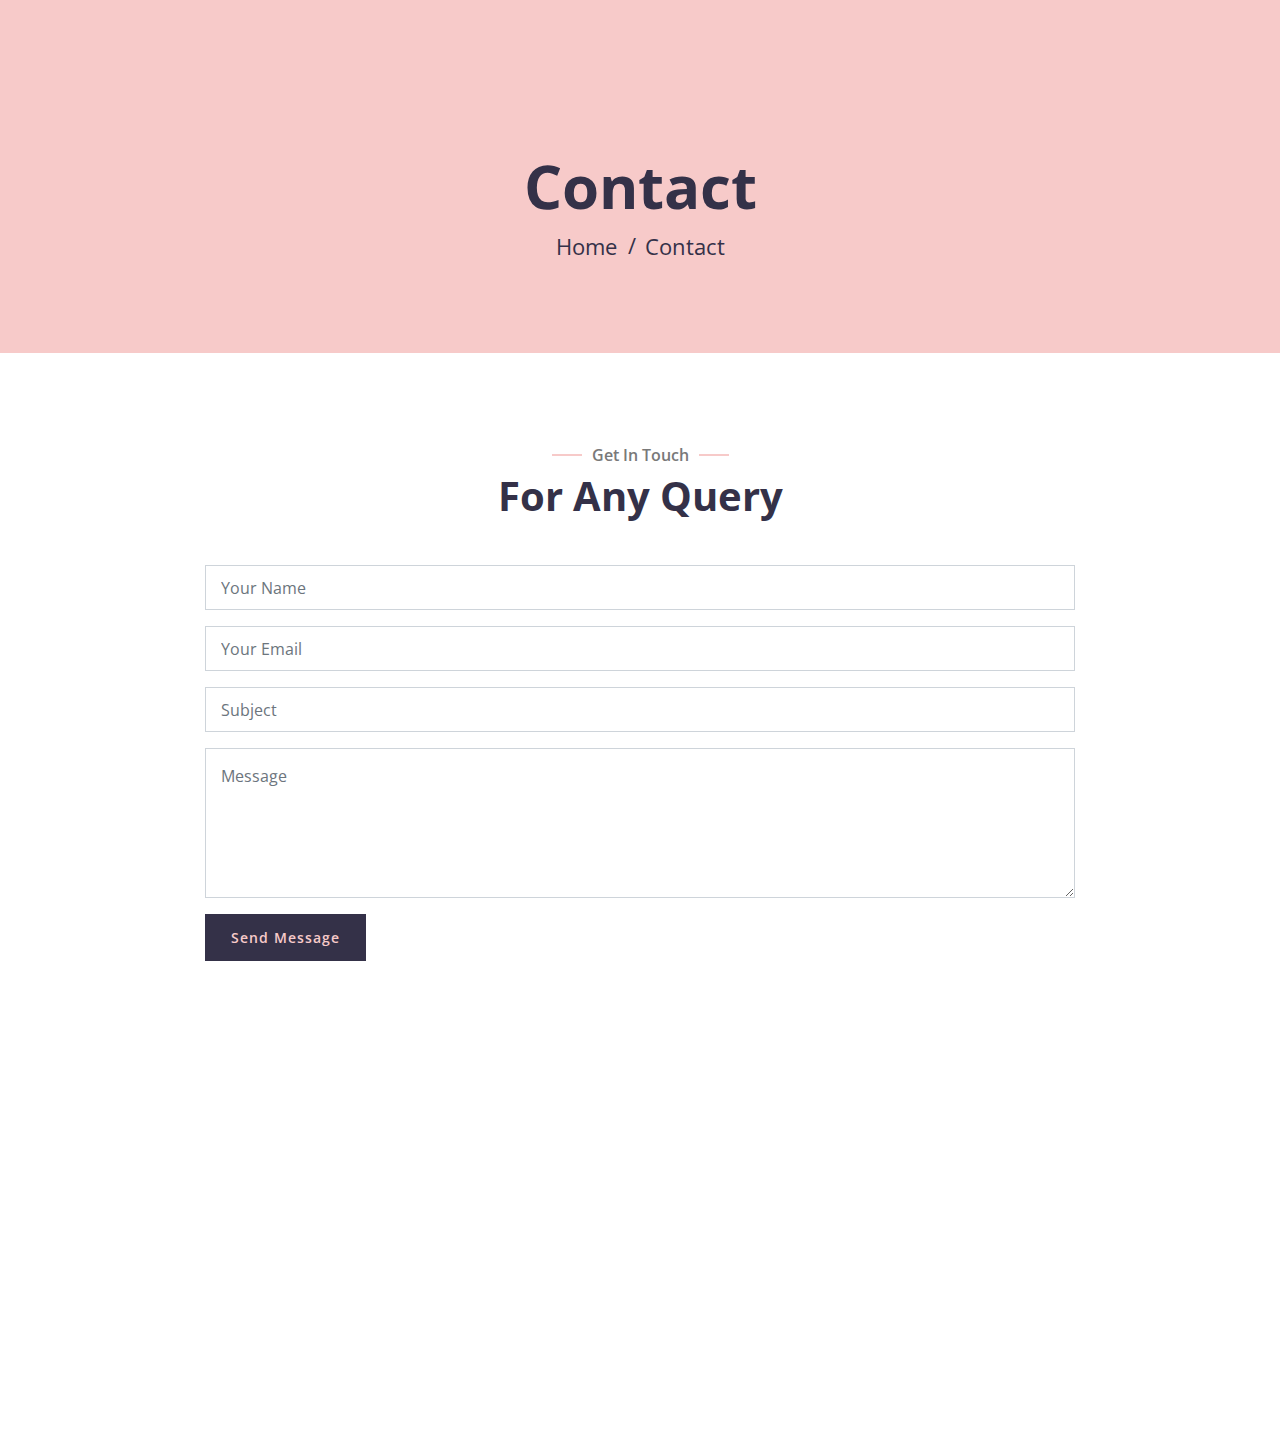
==== commit 287c6509: "Update site with new content" ====
--- a/contact.html
+++ b/contact.html
@@ -52,11 +52,11 @@
             <div class="container">
                 <div class="row">
                     <div class="col-12">
-                        <a href="index.html" style="background-color: black;color: #ffffff;padding: 5px;;">Home</a>
                         <h2>Contact</h2>
                     </div>
                     <div class="col-12">
-                       <h4 style="font-weight: 600;"><a href="tel:1-888-249-7298" style="font-size: 35px;">CALL (TOLL FREE) : 1-888-249-7298</a> </h4>
+                        <a href="">Home</a>
+                        <a href="">Contact</a>
                     </div>
                 </div>
             </div>
@@ -124,7 +124,7 @@
             <div class="container copyright">
                 <div class="row">
                     <div class="col-md-6">
-                        <p>&copy; <a href="#">Designgeniusit.com</a></p>
+                        <p>&copy; <a href="#">primeitdesign.com</a></p>
                     </div>
                     <div class="col-md-6">
                         <!--/*** This template is free as long as you keep the footer author’s credit link/attribution link/backlink. If you'd like to use the template without the footer author’s credit link/attribution link/backlink, you can purchase the Credit Removal License from "https://htmlcodex.com/credit-removal". Thank you for your support. ***/-->
--- a/css/style.css
+++ b/css/style.css
@@ -272,8 +272,14 @@
     width: 100%;
     margin-bottom: 45px;
     padding: 90px 0;
-    background: #F7CAC9;
+    /*background: #F7CAC9;*/
+    background-image: url(../img/bg.jpeg);
+    background-position: center;
+    background-repeat: no-repeat;
+    background-size: cover;
     overflow: hidden;
+    width: 100%;
+    height: 650px;
 }
 
 .hero .container-fluid {
@@ -300,14 +306,14 @@
 }
 
 .hero .hero-text h1 {
-    color: #343148;
+    color: #ffffff;
     font-size: 60px;
     font-weight: 700;
     margin-bottom: 20px;
 }
 
 .hero .hero-text p {
-    color: #343148;
+    color: #ffffff;
     font-size: 18px;
     margin-bottom: 25px;
 }
@@ -405,7 +411,7 @@
     margin-bottom: 45px;
     padding: 150px 0 90px 0;
     text-align: center;
-    background: #ffeb00;
+    background: #F7CAC9;
 }
 
 .page-header h2 {
@@ -426,7 +432,7 @@
     color: #ffffff;
 }
 
-/*.page-header a::after {
+.page-header a::after {
     position: absolute;
     content: "/";
     width: 8px;
@@ -435,7 +441,7 @@
     right: -7px;
     text-align: center;
     color: #343148;
-}*/
+}
 
 .page-header a:last-child::after {
     display: none;
